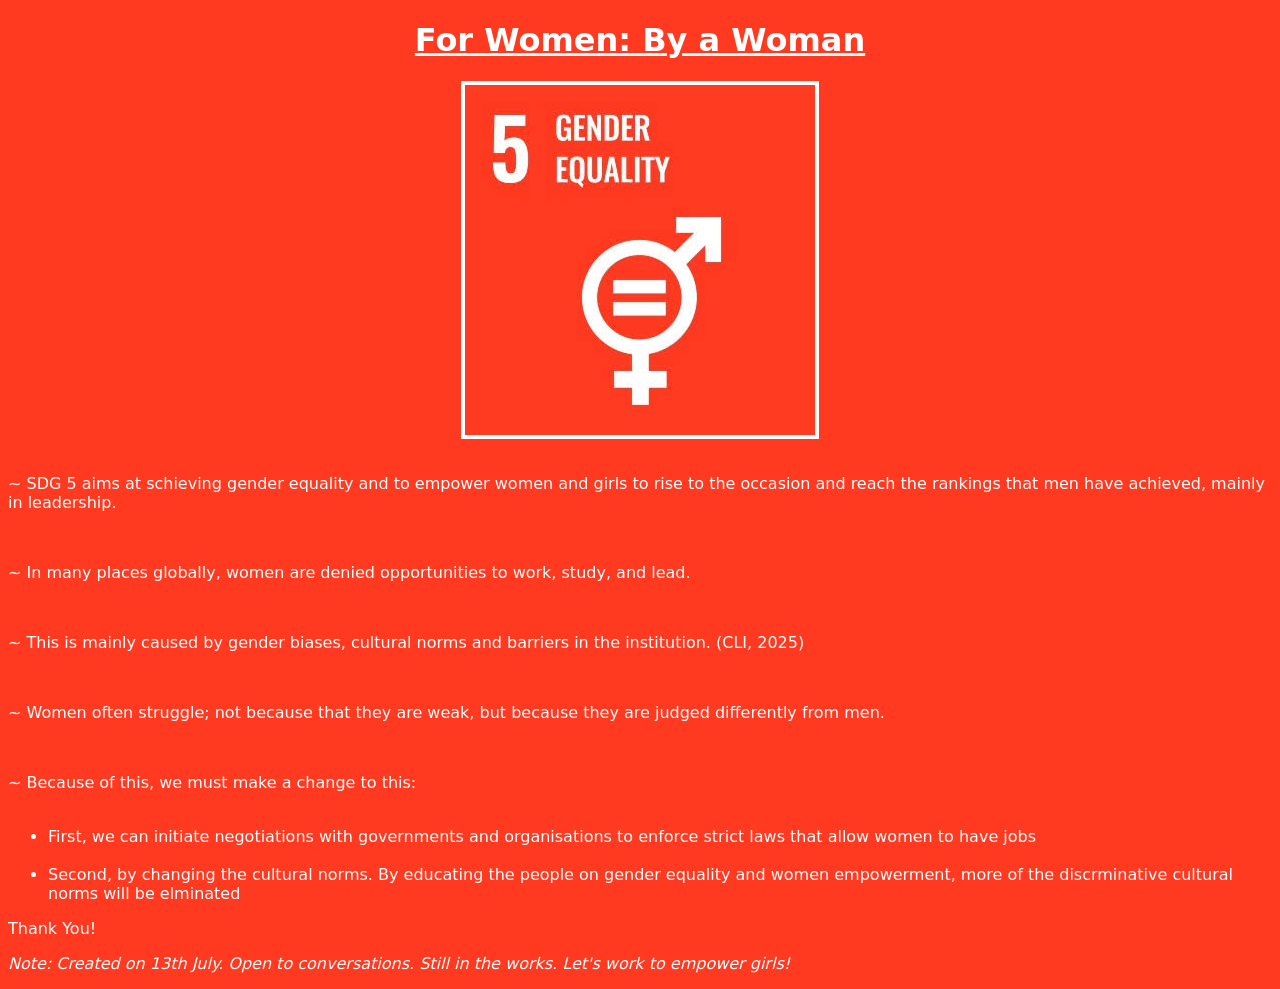
==== index.html @ 637cdb3b "Wanted to commit when I felt that everything was in place for submission." ====
<!DOCTYPE html>
<html>
    <head>
        <title>My Project</title>
        <link rel="stylesheet" href="style.css">
    </head>
    <body>
        <h1>For Women: By a Woman</h1>
        <img src="SDG 5.jpg">
        <br/><p>~ SDG 5 aims at schieving gender equality and to empower women and girls to rise to the occasion and reach the rankings that men have achieved, mainly in leadership.</p>
        <br/><p>~ In many places globally, women are denied opportunities to work, study, and lead.</p>
        <br/><p>~ This is mainly caused by gender biases, cultural norms and barriers in the institution. (CLI, 2025)</p>
        <br/><p>~ Women often struggle; not because that they are weak, but because they are judged differently from men.</p>
        <br/><p>~ Because of this, we must make a change to this:</p>
        <ul>
            <br/><li>First, we can initiate negotiations with governments and organisations to enforce strict laws that allow women to have jobs</li>
            <br/><li>Second, by changing the cultural norms. By educating the people on gender equality and women empowerment, more of the discrminative cultural norms will be elminated</li>
        </ul>
        <p>Thank You!</p>
        <p><i>Note: Created on 13th July. Open to conversations. Still in the works. Let's work to empower girls!</i></p>
    </body>
</html>
---- style.css ----
body{
    background-color: #FF3A21;
    color: white;
    font-family:system-ui, -apple-system, BlinkMacSystemFont, 'Segoe UI', Roboto, Oxygen, Ubuntu, Cantarell, 'Open Sans', 'Helvetica Neue', sans-serif;
}
h1{
    text-align: center;
    text-decoration: underline;
}
p{
    font-weight: 500;
}
img[src="SDG 5.jpg"]{
    width: 350px;
    height: 350px;
    border-width: 4px;
    border-style: solid;
    display: block;
    margin: auto;
}
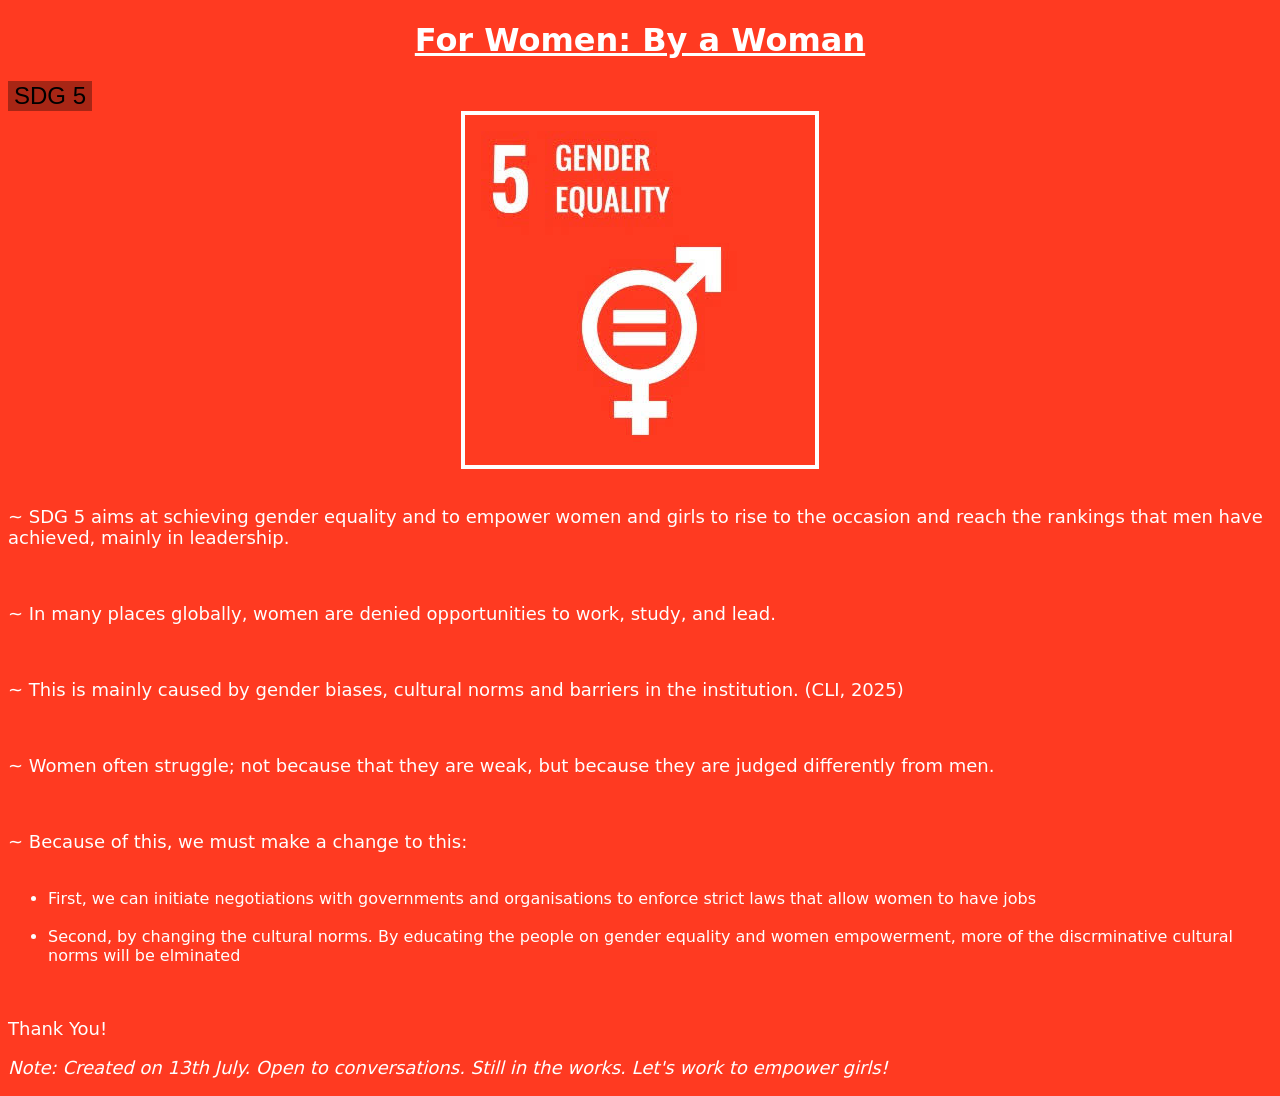
==== commit ab82ed98: "Quick commit" ====
--- a/index.html
+++ b/index.html
@@ -3,9 +3,10 @@
     <head>
         <title>My Project</title>
         <link rel="stylesheet" href="style.css">
+        <meta name="viewpoint" content="width=device-width, initial-scale-1.0">
     </head>
     <body>
-        <h1>For Women: By a Woman</h1>
+        <h1>For Women: By a Woman</h1> <button>SDG 5</button>
         <img src="SDG 5.jpg">
         <br/><p>~ SDG 5 aims at schieving gender equality and to empower women and girls to rise to the occasion and reach the rankings that men have achieved, mainly in leadership.</p>
         <br/><p>~ In many places globally, women are denied opportunities to work, study, and lead.</p>
@@ -16,7 +17,7 @@
             <br/><li>First, we can initiate negotiations with governments and organisations to enforce strict laws that allow women to have jobs</li>
             <br/><li>Second, by changing the cultural norms. By educating the people on gender equality and women empowerment, more of the discrminative cultural norms will be elminated</li>
         </ul>
-        <p>Thank You!</p>
+        <br/><p>Thank You!</p>
         <p><i>Note: Created on 13th July. Open to conversations. Still in the works. Let's work to empower girls!</i></p>
     </body>
 </html>
--- a/style.css
+++ b/style.css
@@ -1,14 +1,16 @@
 body{
     background-color: #FF3A21;
     color: white;
-    font-family:system-ui, -apple-system, BlinkMacSystemFont, 'Segoe UI', Roboto, Oxygen, Ubuntu, Cantarell, 'Open Sans', 'Helvetica Neue', sans-serif;
+    font-family: system-ui, -apple-system, BlinkMacSystemFont, 'Segoe UI', Roboto, Oxygen, Ubuntu, Cantarell, 'Open Sans', 'Helvetica Neue', sans-serif;
 }
 h1{
     text-align: center;
     text-decoration: underline;
+    font-size: xx-large;
 }
 p{
     font-weight: 500;
+    font-size: large;
 }
 img[src="SDG 5.jpg"]{
     width: 350px;
@@ -17,4 +19,10 @@
     border-style: solid;
     display: block;
     margin: auto;
+}
+button{
+    border-width: 0px;
+    background-color: #a82615;
+    font-size: x-large;
+
 }
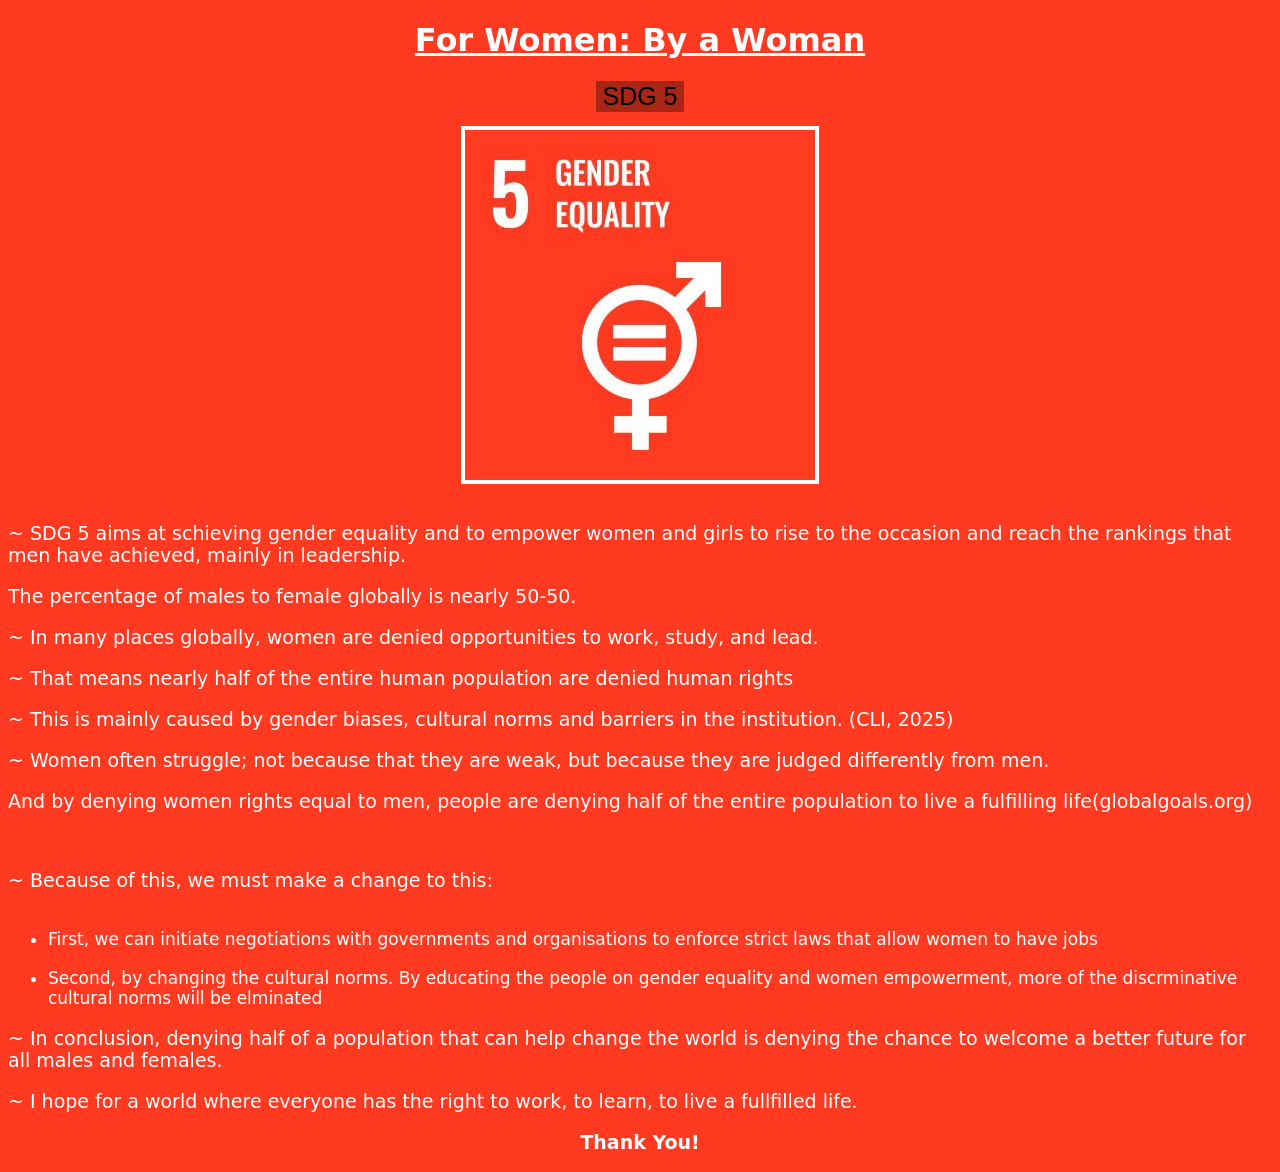
==== commit cb9d7489: "another quick commit" ====
--- a/index.html
+++ b/index.html
@@ -6,18 +6,22 @@
         <meta name="viewpoint" content="width=device-width, initial-scale-1.0">
     </head>
     <body>
-        <h1>For Women: By a Woman</h1> <button>SDG 5</button>
+        <h1>For Women: By a Woman</h1> <a href="sdg5.html"><button>SDG 5</button></a> <span id="clock"></span>
         <img src="SDG 5.jpg">
         <br/><p>~ SDG 5 aims at schieving gender equality and to empower women and girls to rise to the occasion and reach the rankings that men have achieved, mainly in leadership.</p>
-        <br/><p>~ In many places globally, women are denied opportunities to work, study, and lead.</p>
-        <br/><p>~ This is mainly caused by gender biases, cultural norms and barriers in the institution. (CLI, 2025)</p>
-        <br/><p>~ Women often struggle; not because that they are weak, but because they are judged differently from men.</p>
+        <p>The percentage of males to female globally is nearly 50-50.</p>
+        <p>~ In many places globally, women are denied opportunities to work, study, and lead.</p>
+        <p>~ That means nearly half of the entire human population are denied human rights</p>
+        <p>~ This is mainly caused by gender biases, cultural norms and barriers in the institution. (CLI, 2025)</p>
+        <p>~ Women often struggle; not because that they are weak, but because they are judged differently from men.</p>
+        <p>And by denying women rights equal to men, people are denying half of the entire population to live a fulfilling life(globalgoals.org)</p>
         <br/><p>~ Because of this, we must make a change to this:</p>
         <ul>
             <br/><li>First, we can initiate negotiations with governments and organisations to enforce strict laws that allow women to have jobs</li>
             <br/><li>Second, by changing the cultural norms. By educating the people on gender equality and women empowerment, more of the discrminative cultural norms will be elminated</li>
         </ul>
-        <br/><p>Thank You!</p>
-        <p><i>Note: Created on 13th July. Open to conversations. Still in the works. Let's work to empower girls!</i></p>
+        <p>~ In conclusion, denying half of a population that can help change the world is denying the chance to welcome a better future for all males and females.</p>
+        <p>~ I hope for a world where everyone has the right to work, to learn, to live a fullfilled life.</p>
+        <p align="center"><b>Thank You!</b></p>
     </body>
 </html>
--- a/style.css
+++ b/style.css
@@ -10,7 +10,10 @@
 }
 p{
     font-weight: 500;
-    font-size: large;
+    font-size: 19px;
+}
+li{
+    font-size: 17px;
 }
 img[src="SDG 5.jpg"]{
     width: 350px;
@@ -23,6 +26,20 @@
 button{
     border-width: 0px;
     background-color: #a82615;
-    font-size: x-large;
-
+    font-size: 25px;
+    margin: auto;
+    display: block;
+    margin-bottom: 14px;
+}
+button:hover{
+    font-size: 30px;
+    transition-duration: 0.3s;
+}
+button:active{
+    color: white;
+    background-color: black;
+    transition: 0s;
+}
+a{
+    text-decoration: none;
 }
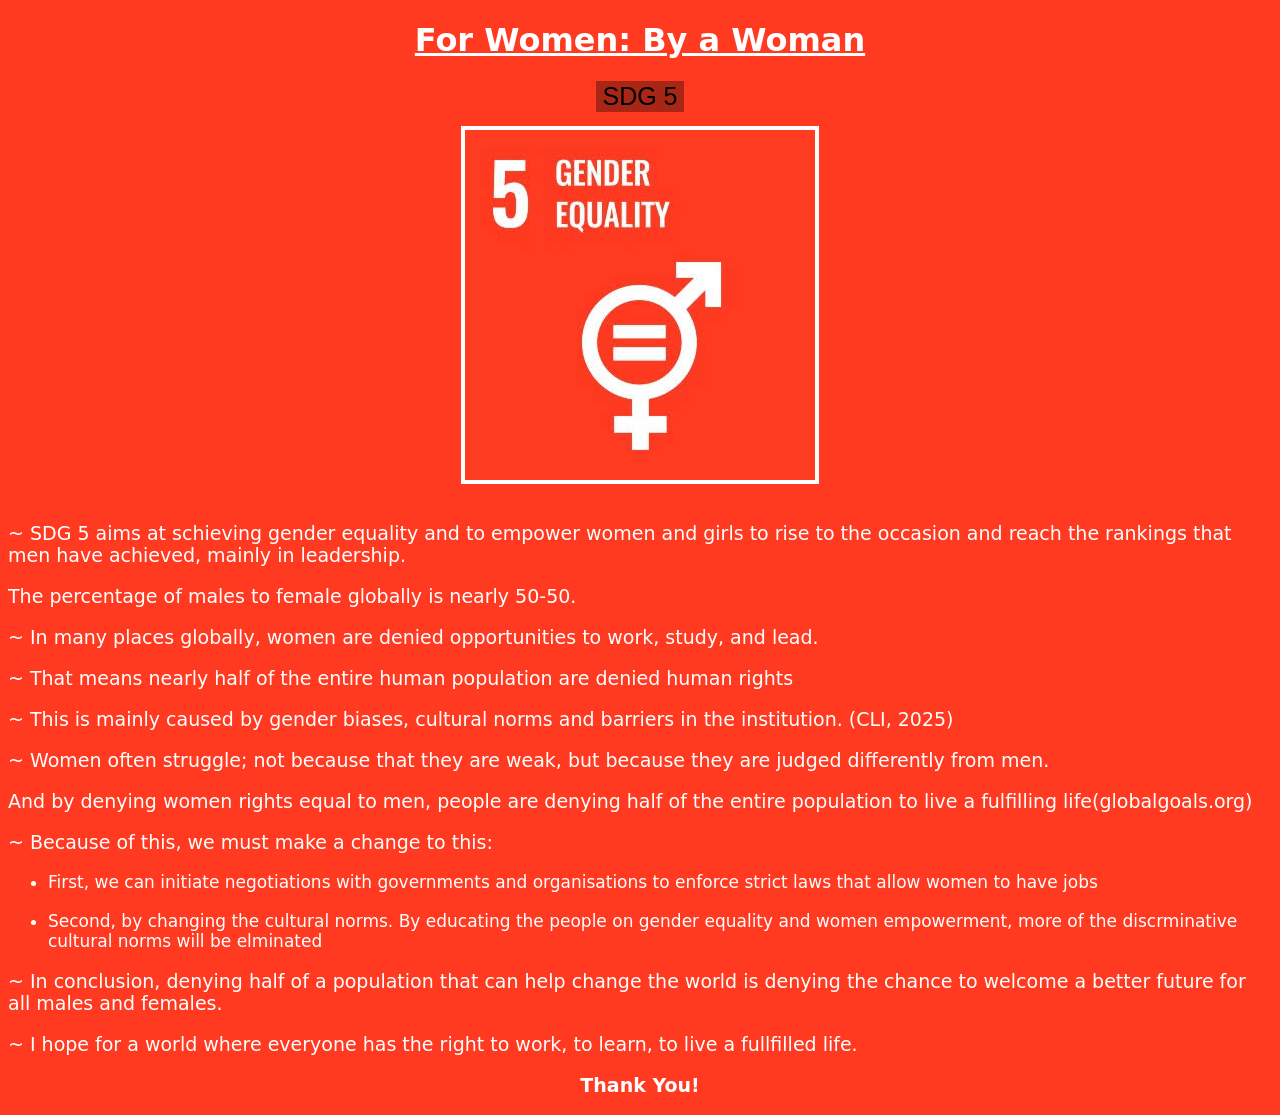
==== commit c85f13ec: "here. another one" ====
--- a/index.html
+++ b/index.html
@@ -15,9 +15,9 @@
         <p>~ This is mainly caused by gender biases, cultural norms and barriers in the institution. (CLI, 2025)</p>
         <p>~ Women often struggle; not because that they are weak, but because they are judged differently from men.</p>
         <p>And by denying women rights equal to men, people are denying half of the entire population to live a fulfilling life(globalgoals.org)</p>
-        <br/><p>~ Because of this, we must make a change to this:</p>
+        <p>~ Because of this, we must make a change to this:</p>
         <ul>
-            <br/><li>First, we can initiate negotiations with governments and organisations to enforce strict laws that allow women to have jobs</li>
+            <li>First, we can initiate negotiations with governments and organisations to enforce strict laws that allow women to have jobs</li>
             <br/><li>Second, by changing the cultural norms. By educating the people on gender equality and women empowerment, more of the discrminative cultural norms will be elminated</li>
         </ul>
         <p>~ In conclusion, denying half of a population that can help change the world is denying the chance to welcome a better future for all males and females.</p>
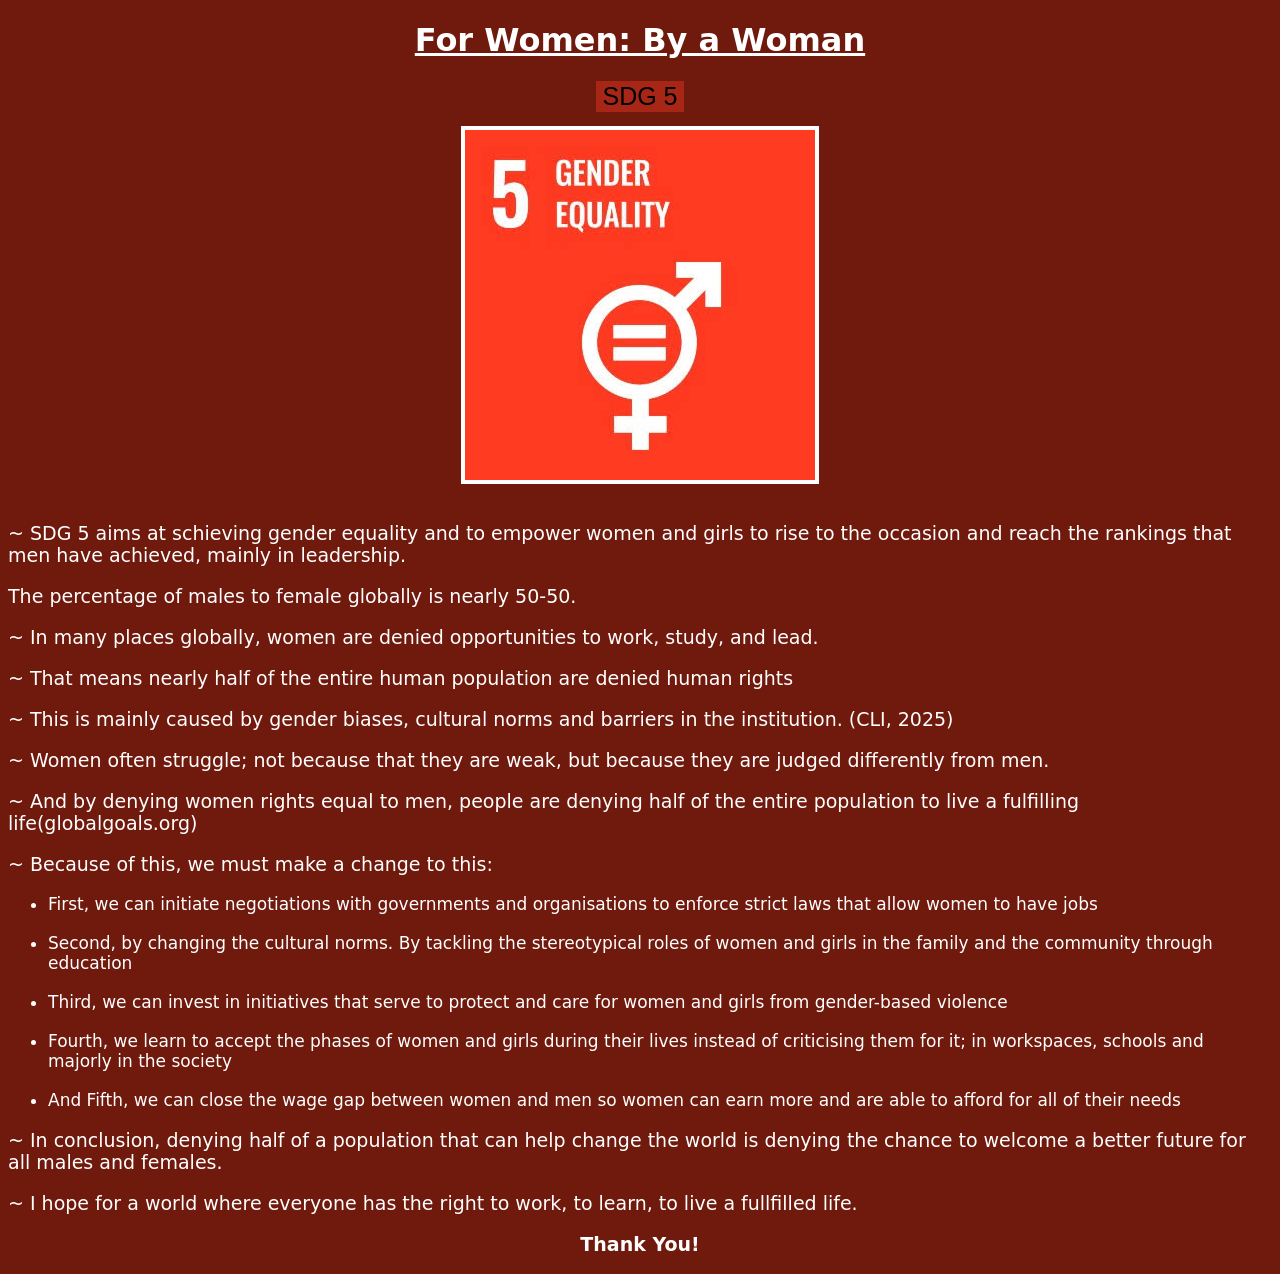
==== commit 29493eff: "another one." ====
--- a/index.html
+++ b/index.html
@@ -14,11 +14,14 @@
         <p>~ That means nearly half of the entire human population are denied human rights</p>
         <p>~ This is mainly caused by gender biases, cultural norms and barriers in the institution. (CLI, 2025)</p>
         <p>~ Women often struggle; not because that they are weak, but because they are judged differently from men.</p>
-        <p>And by denying women rights equal to men, people are denying half of the entire population to live a fulfilling life(globalgoals.org)</p>
+        <p>~ And by denying women rights equal to men, people are denying half of the entire population to live a fulfilling life(globalgoals.org)</p>
         <p>~ Because of this, we must make a change to this:</p>
         <ul>
             <li>First, we can initiate negotiations with governments and organisations to enforce strict laws that allow women to have jobs</li>
-            <br/><li>Second, by changing the cultural norms. By educating the people on gender equality and women empowerment, more of the discrminative cultural norms will be elminated</li>
+            <br/><li>Second, by changing the cultural norms. By tackling the stereotypical roles of women and girls in the family and the community through education</li>
+            <br/><li>Third, we can invest in initiatives that serve to protect and care for women and girls from gender-based violence</li>
+            <br/><li>Fourth, we learn to accept the phases of women and girls during their lives instead of criticising them for it; in workspaces, schools and majorly in the society</li>
+            <br/><li>And Fifth, we can close the wage gap between women and men so women can earn more and are able to afford for all of their needs</li>
         </ul>
         <p>~ In conclusion, denying half of a population that can help change the world is denying the chance to welcome a better future for all males and females.</p>
         <p>~ I hope for a world where everyone has the right to work, to learn, to live a fullfilled life.</p>
--- a/style.css
+++ b/style.css
@@ -1,5 +1,5 @@
 body{
-    background-color: #FF3A21;
+    background-color: #70190d;
     color: white;
     font-family: system-ui, -apple-system, BlinkMacSystemFont, 'Segoe UI', Roboto, Oxygen, Ubuntu, Cantarell, 'Open Sans', 'Helvetica Neue', sans-serif;
 }
@@ -7,13 +7,16 @@
     text-align: center;
     text-decoration: underline;
     font-size: xx-large;
+    cursor: default;
 }
 p{
     font-weight: 500;
     font-size: 19px;
+    cursor: default;
 }
 li{
     font-size: 17px;
+    cursor: default;
 }
 img[src="SDG 5.jpg"]{
     width: 350px;
@@ -22,6 +25,12 @@
     border-style: solid;
     display: block;
     margin: auto;
+}
+img[src="SDG 5.jpg"]:hover{
+    width: 360px;
+    height: 360px;
+    border-width: 6px;
+    transition-duration: 0.3s;
 }
 button{
     border-width: 0px;
@@ -34,11 +43,13 @@
 button:hover{
     font-size: 30px;
     transition-duration: 0.3s;
+    cursor: pointer;
 }
 button:active{
     color: white;
     background-color: black;
     transition: 0s;
+    cursor: wait;
 }
 a{
     text-decoration: none;
